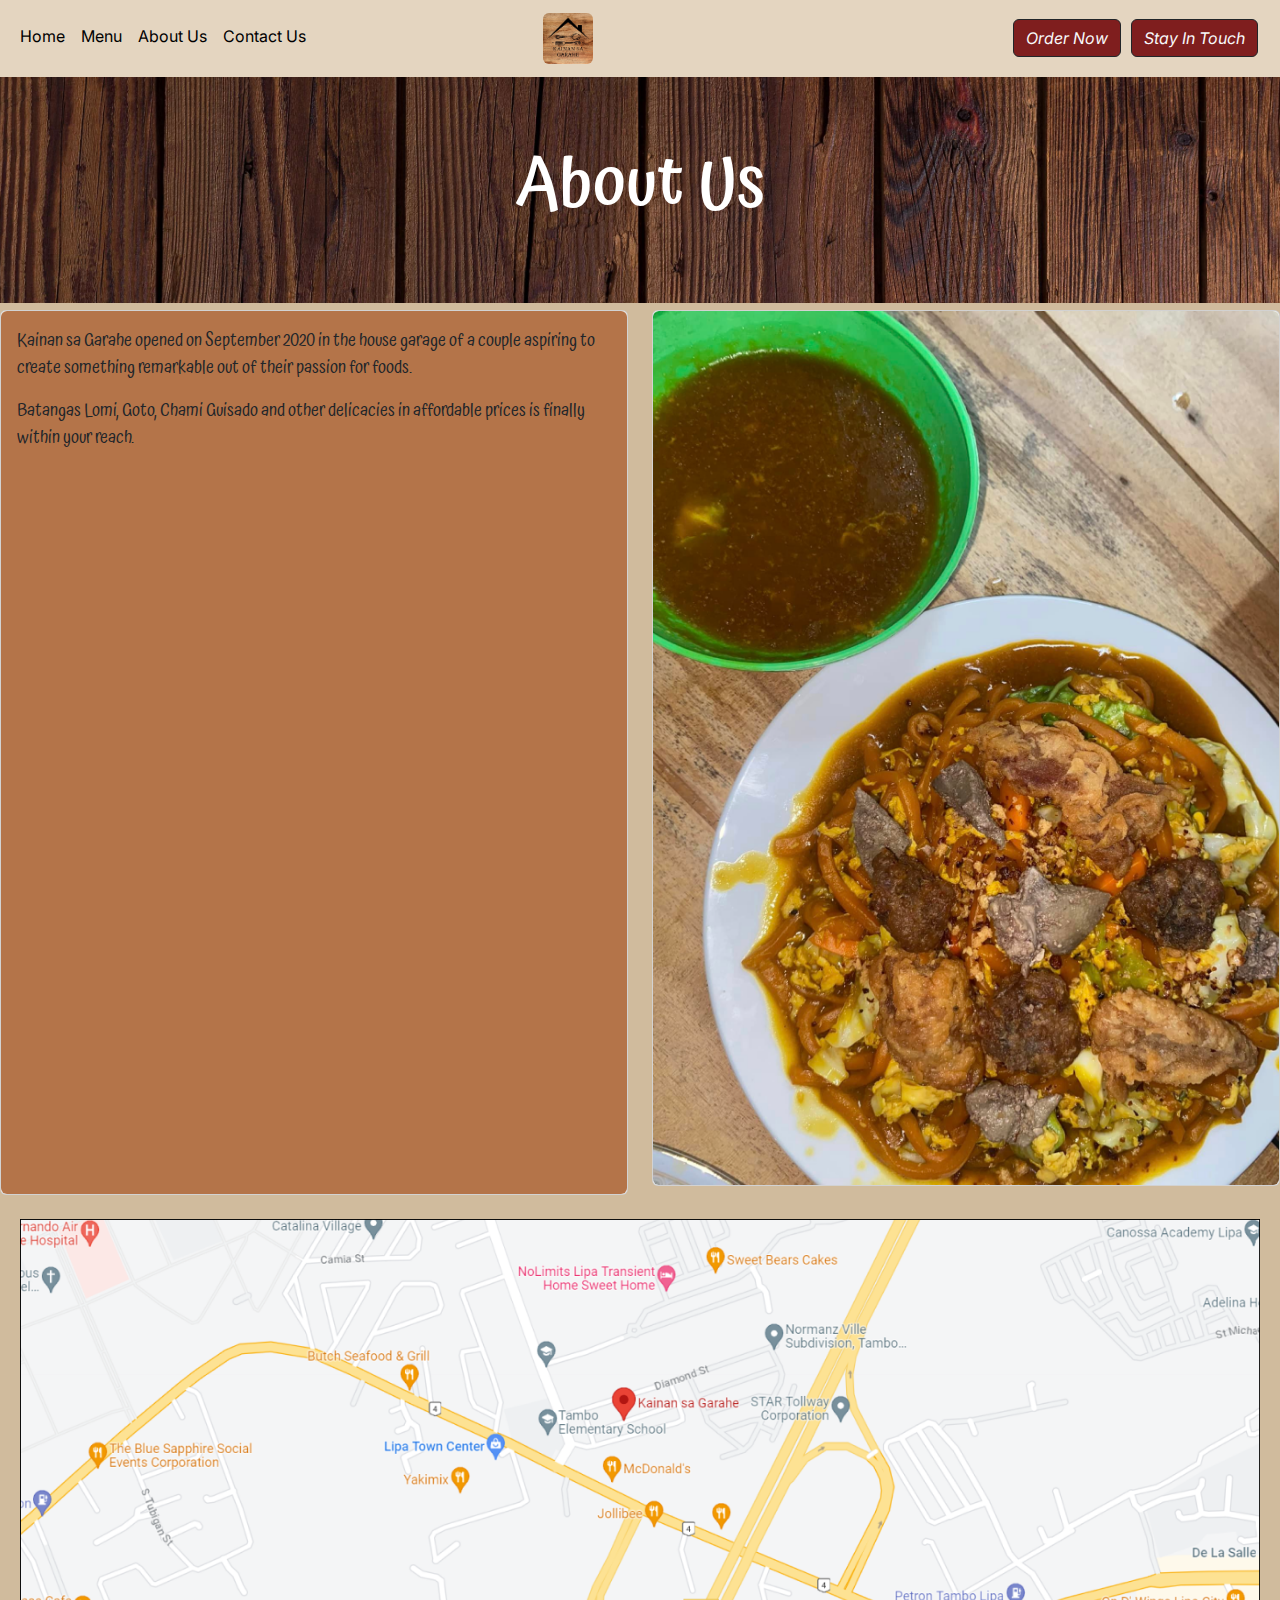
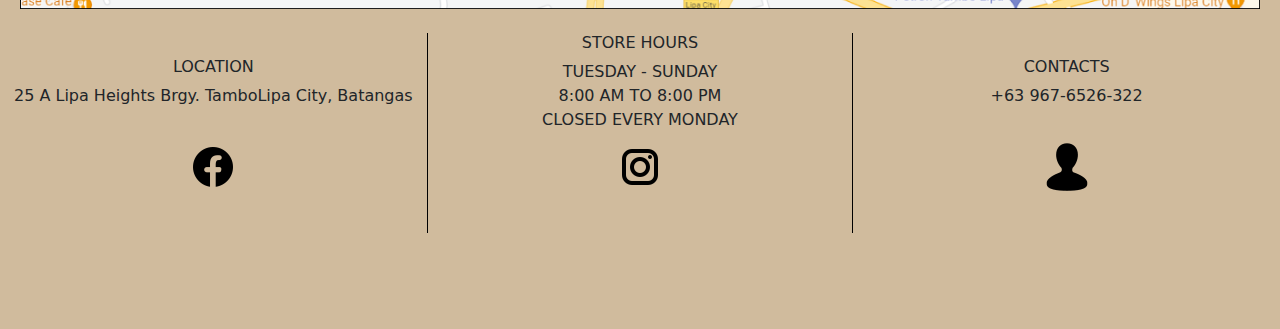
==== about-us.html @ f10708cc "semi-polished webpage" ====
<!DOCTYPE html>
<html lang="en">
<head>
    <meta charset="UTF-8">
    <meta name="viewport" content="width=device-width, initial-scale=1.0">
    <link rel="preconnect" href="https://fonts.googleapis.com">
    <link rel="preconnect" href="https://fonts.gstatic.com" crossorigin>
    <link href="https://fonts.googleapis.com/css2?family=Alumni+Sans+Inline+One&family=Atma:wght@600&family=Francois+One&family=Freehand&family=Fuzzy+Bubbles&family=Inter&display=swap" rel="stylesheet">
    <link rel="stylesheet" href="css/style.css">
    <link rel="stylesheet" href="css/bootstrap.css">
    <title>MP1</title>
</head>
<body class="body-custom mx-auto">
    <nav class="navbar navbar-expand-lg navbar-dark fixed-top bg-custom cus-font">
        <div class="container-fluid">
            <button 
                class="navbar-toggler" 
                type="button" 
                data-bs-toggle="collapse" 
                data-bs-target="#navbarCollapse">
                <span class="navbar-toggler-icon"></span>
            </button>
            <div class="collapse navbar-collapse " id="navbarCollapse">
                <ul class="navbar-nav me-auto text-center mb-md-0">
                  <li class="nav-item py-2">
                    <a class="nav-link active text-black" href="index.html">Home</a>
                  </li>
                  <li class="nav-item py-2">
                    <a class="nav-link text-black" href="#">Menu</a>
                  </li>
                  <li class="nav-item py-2">
                    <a class="nav-link text-black" href="about-us.html">About Us</a>
                  </li> 
                  <li class="nav-item py-2">
                    <a class="nav-link text-black">Contact Us</a>
                  </li>
                  <div class="navbar-brand">
                    <img src="img/logo.jpg" alt="" width="10%" role="l" class="rounded pos mx-1 marg-left img-fluid">
                  </div>
                </ul>
                <form class="d-flex justify-content-center dark-red" role="button">
                    <button class="btn btn-outline-dark text-light cus-btn fst-italic"><a href="" class="nav-link">Order Now</a></button>
                    <button class="btn btn-outline-dark text-light cus-btn fst-italic"><a href="stay-in-touch.html" class="nav-link">Stay In Touch</a></button>
                </form>
            </div>
        </div>
      </nav>

      <!-- <div class="container-fluisd">
        <div class="text">
            <h1>About Us</h1>
        </div>
        <div class="image">
            <img src="img/aboutus.png" class="img-fluid" alt="">
        </div>
      </div> -->

      <div>
        <div class="thumbnail">
            <img src="img/aboutus.png" class="img-cus" width="100%" alt="">
            <div class="caption text">
                <h1>About Us</h1>
            </div>
        </div>
    </div>


    <!-- <div class="container-fluid">
        <div class="row">
            <div class="col">
                <div class="thumbnail">
                    <div class="caption text-start">
                        <p>Kainan sa Garahe opened 
                            on September 2020 in 
                            the house garage of a 
                            couple aspiring to create 
                            something remarkable
                            out of their passion
                            for foods.</p>
                    </div>
                    <img src="img/brownybg.png" class="rounded" width="100%" alt="">
                </div>
            </div>
            <div class="col">
                <img src="img/aboutus-pic.png" class="rounded" width="100%" alt="">
            </div>
        </div>
    </div> -->

    <div class="row">
        <div class="col browny-text">
          <div class="card">
            <img class="card-img-top rounded" src="img/brownybg.png" alt="Card image" style="width:100%">
            <div class="card-img-overlay">
              <p class="card-text">Kainan sa Garahe opened 
                on September 2020 in 
                the house garage of a 
                couple aspiring to create 
                something remarkable
                out of their passion
                for foods.</p>
              <p class="card-text">Batangas Lomi, Goto,
                Chami Guisado and other
                delicacies in affordable
                prices is finally within
                your reach.</p>
            </div>
          </div>
        </div>

        <div class="col">
            <div class="card">
              <img class="card-img-top rounded" src="img/aboutus-pic.png" alt="Card image" style="width:100%">
            </div>
          </div>
    </div>

    <div class="container-fluid">
        <img src="img/map.png" class="img-fluid ps-2 pe-2 mt-4" width="100%" alt="">
      </div>

    <div class="container-fluid">
        <div class="footer footer-respo">
          <div class="row">
            <div class="col-4 text-center mt-5">
              <h6>LOCATION</h6>
            <p>25 A Lipa Heights Brgy. TamboLipa City, Batangas</p>
            </div>
            <div class="col-4 text-center mt-4 vr-line">
              <h6>STORE HOURS</h6>
            <p>TUESDAY - SUNDAY <br> 8:00 AM TO 8:00 PM <br> CLOSED EVERY MONDAY</p>
            </div>
            <div class="col-4 text-center mt-5">
              <h6>CONTACTS</h6>
            <p>+63 967-6526-322</p>
            </div>
            <div class="col text-center mb-5 cus-icons">
              <img src="img/fb.png" alt="">
            </div>
            <div class="col text-center cus-icons">
              <img src="img/insta.png" alt="">
            </div>
            <div class="col text-center cus-icons">
              <img src="img/contact.png" alt="">
            </div>
          </div>
        </div>
      </div>

    <script src="js/bootstrap.js"></script>


</body>
</html>
---- css/style.css ----
.cus-font a, button{
    font-family: 'Inter', sans-serif;
}
.cus-font2{
    font-family: 'Francois One', sans-serif;
}
/* Show it is fixed to the top */
body {
    min-height: 75rem;
    padding-top: 4.7rem;
    overflow-x: hidden;
}

.dark-red button{
    background-color: rgba(127, 30, 30, 1);
}

.margin-cus {
    margin-left: 20px;
    margin-right: 10px;
}

.banner button{
    font-family: 'Inter', sans-serif;
    font-size: 25px;
} 

.bg-custom {
    background-color: rgba(228, 213, 192, 1);
}

.body-custom {
    background-color: rgb(208, 187, 157);
}

.cus-btn {
    margin-right: 10px;
}

.top-spacing h1 {
    padding-top: 25rem;
}

.container-navbar {
    position: fixed;
    display: flex;
    border: 1px solid;
    width: 100%;
    height: 5em;
}

.container-items {
    position: relative;
    border: 1px solid;
    width: 100%;
    height: 5000px;
}

.img-size {
    height: 100%;
}

.banner {
    position: relative;
}

.container-content h3 {
    font-family: 'Freehand', cursive;
    font-size: 50px;
    position: absolute;
    color: white;
    top: 50%;
    left: 50%;
    transform: translate(-50%, -260%);
}

.container-content h1 {
    font-family: 'Fuzzy Bubbles', cursive;
    font-size: 60px;
    position: absolute;
    color: white;
    top: 50%;
    left: 50%;
    transform: translate(-50%, -100%);
}



.container-content button {
    position: absolute;
    top: 50%;
    left: 50%;
    transform: translate(-50%, 100%);
}


.cus-content h1{
    font-family: 'Alumni Sans Inline One', cursive;
    color: white;
}

.cus-content p {
    font-family: 'Inter', sans-serif;
    color: white;
    font-size: 20px;
}

.cus-content button {
    background-color: rgba(228, 213, 192, 0.50);
}

.cus-m {
    margin-right: 0px;
}

.suman {
    position: relative;
}

.suman-content {
    font-family: 'Alumni Sans Inline One', cursive;
    position: absolute;
    top: 50%;
    left: 50%;
    transform: translate(-110%, 140%);
}

.suman-content button {
    font-family: 'Inter', sans-serif;
    font-size: 16px;
}

.vr-line {
    border-right: 1px solid black;
    border-left: 1px solid black;
    height: 200px;
}

.cus-icons {
    transform: translateY(-90px);
}




/* about us page */
 
.text h1{
    font-size: 70px;
    color: white;
    font-family: 'Atma', cursive;
}

.browny-text p{
    font-family: 'Atma', cursive;
    font-size: 18px;
}

.img-cus {
    display: block;
}

.thumbnail {
    position: relative;
    display: inline-block;
}

.caption {
    position: absolute;
    top: 50%;
    left: 50%;
    transform: translate( -50%, -50% );
    text-align: center;
    color: white;
    font-weight: bold;
}


/* about us page */














/* responsiveness */

@media only screen and (max-width: 1030px) {

    .menu-respo .p2 {
        display: none;
    }

    .footer-respo h1, p {
        font-size: 10px;
    }

    .menu-respo button {
        font-size: 15px;
    }

    .menu-respo h1 {
        font-size: 20px;
    }

    .cus-font img {
        width: 40px;
    }

    .top-spacing h1 {
        padding-top: 20rem;
    }

    .marg-left {
        margin-left: 10rem;
    }
}


@media only screen and (max-width: 912px) {

    .menu-respo h1 {
        font-size: 40px;
    }

    .top-spacing h1 {
        padding-top: 15rem;
    }
}

@media only screen and (max-width: 800) {
    .pos {
        display: none;
       }    
    
    .cus-content p {
        font-size: 10px;
    }

    .top-spacing h1 {
        padding-top: rem;
    }

}

@media only screen and (max-width: 768px) {
    .top-spacing h1 {
        padding-top: 190px;
    }

    .menu-respo p {
        display: none;
    }
    
}

@media only screen and (max-width: 540px) {
    .pos {
        display: none;
       }      
    
    body {
        padding-top: 3rem;
    }

    .container-content h3 {
        font-size: 20px;
        top: 50%;
        left: 50%;
        transform: translate(-50%, -200%);
    }
    
    .container-content h1 {
        font-size: 20px;
        top: 50%;
        left: 50%;
        transform: translate(-50%, -20%);
    }

    .container-content button {
        position: absolute;
        font-size: 8px;
        top: 50%;
        left: 50%;
        transform: translate(-50%, 100%);
    }

    .cus-content p {
        font-size: 10px;
    }

    .menu-respo p {
        display: none;
    }

    .menu-respo h1 {
        font-size: 20px;
    }

    .top-spacing h1 {
        padding-top: 130px;  
    }
    .menu-respo button {
        font-size:10px;
        margin-bottom: 12px;
    }

}





@media only screen and (max-width: 420px) {
    .top-spacing h1 {
        padding-top: 3rem;
    }

    .menu-respo button {
        font-size: 10px;
    }

    .pos {
        display: none;
       } 

       .browny-text p{
        font-family: 'Atma', cursive;
        font-size: 10px;
    }

    .text h1{
        font-size: 40px;
    }
}


@media only screen and (max-width: 390px) {
    .top-spacing h1 {
        padding-top: 5rem;
    }

    .menu-respo h1 {
        font-size: 12px;
    }

    .menu-respo button {
        font-size: 5px;
    }

    .text h1{
        font-size: 40px;
    }
    
}

@media only screen and (max-width: 380px) {
    .top-spacing h1 {
        padding-top: 70px;
    }

    .menu-respo h1 {
        font-size: 12px;
    }

    .menu-respo button {
        font-size: 5px;
    }

    .text h1{
        font-size: 35px;
    }
    
}


@media only screen and (max-width: 280px) {
    .top-spacing h1 {
        padding-top: 34px;
    }

    .menu-respo h1 {
        font-size: 10px;
    }
    .menu-respo button {
        font-size:4px;
        margin-bottom: 12px;
    }
}
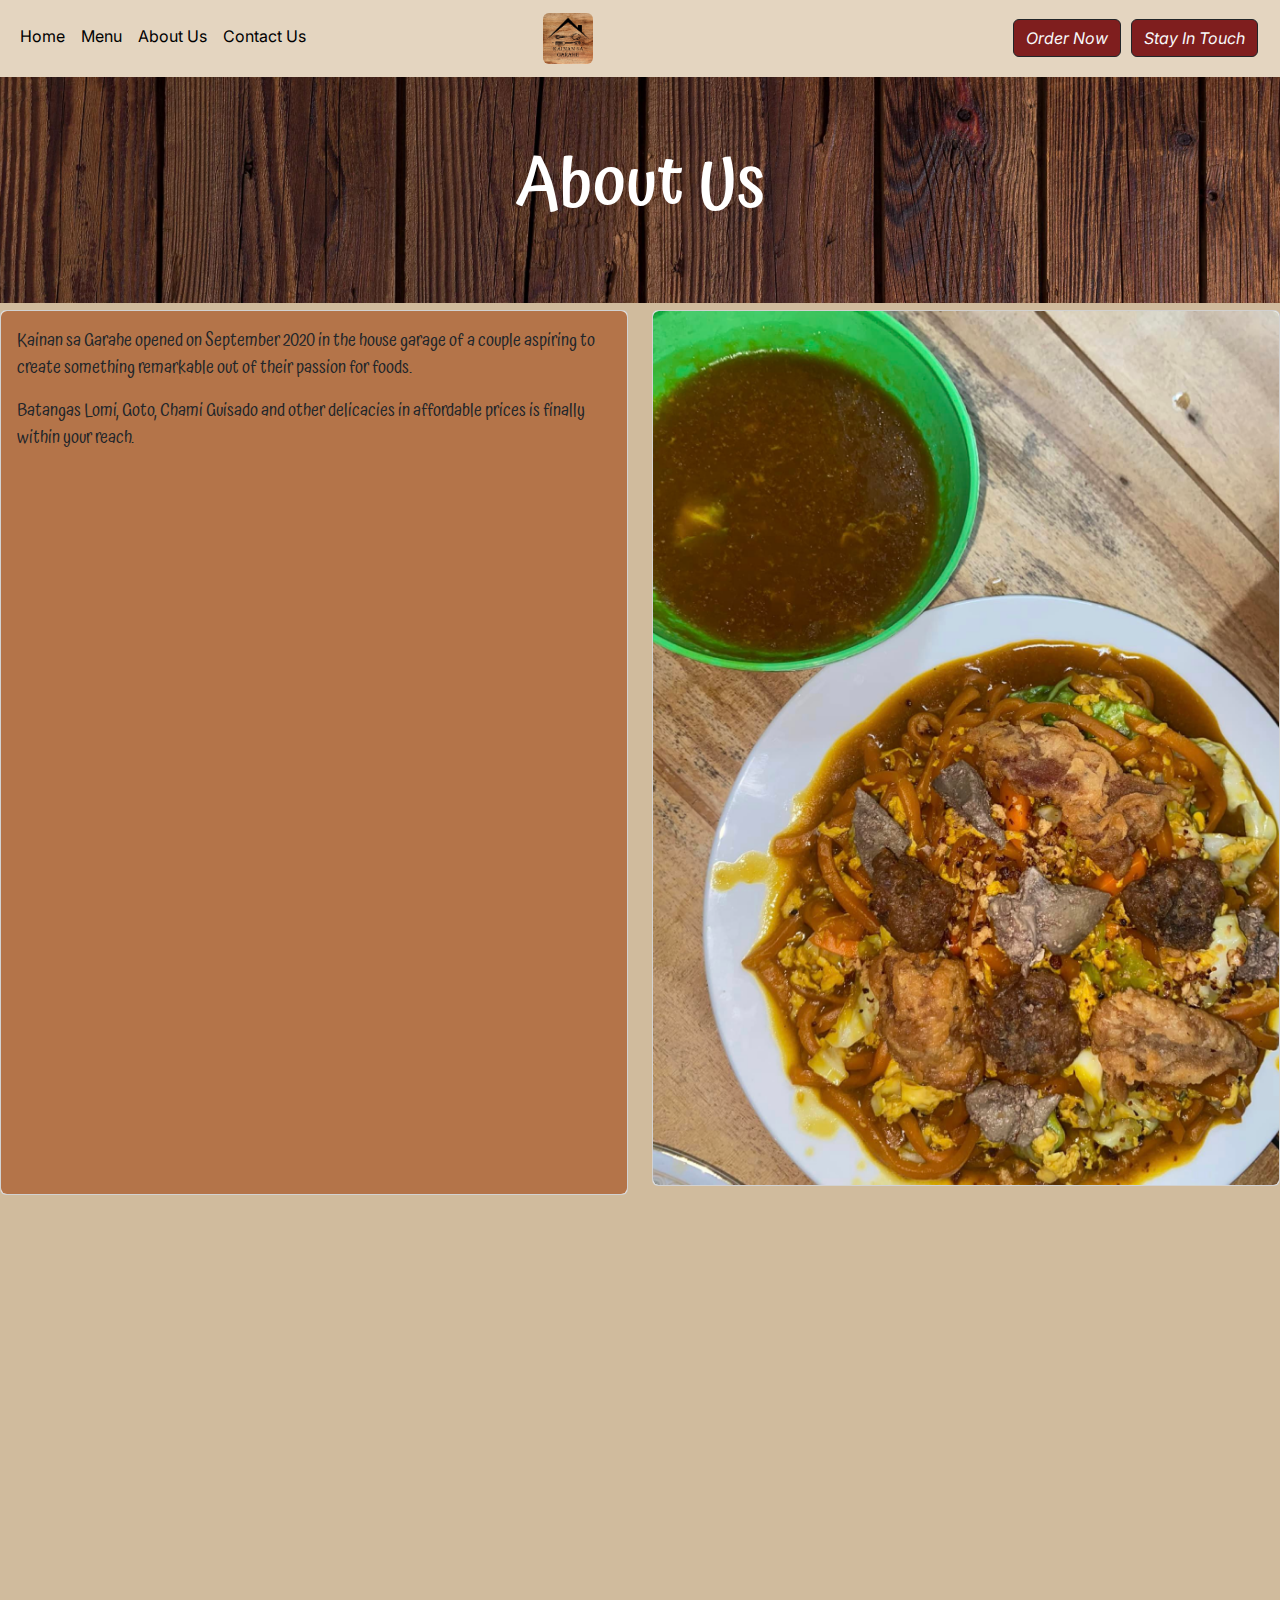
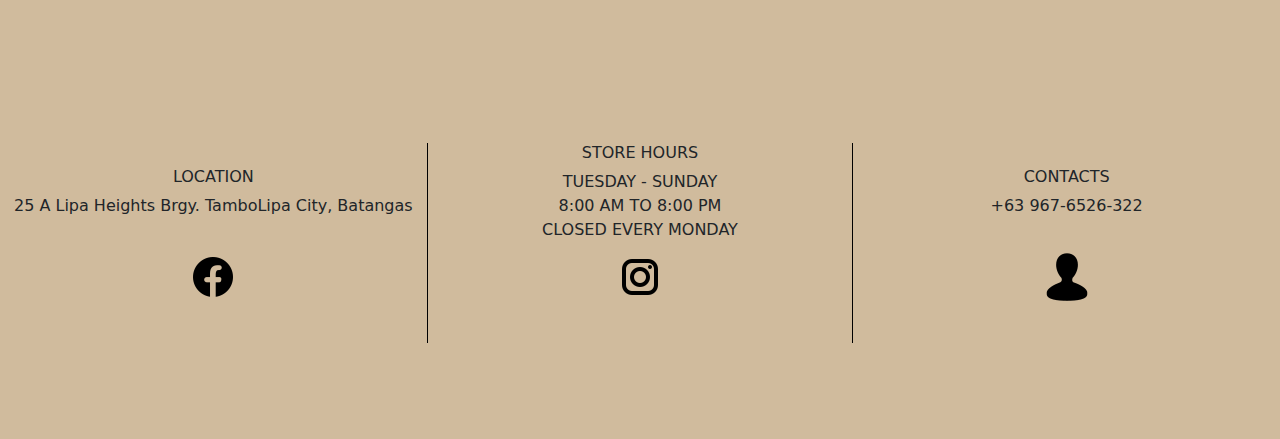
==== commit aae479ef: "final without the order page because i wanna sleep" ====
--- a/about-us.html
+++ b/about-us.html
@@ -32,7 +32,7 @@
                     <a class="nav-link text-black" href="about-us.html">About Us</a>
                   </li> 
                   <li class="nav-item py-2">
-                    <a class="nav-link text-black">Contact Us</a>
+                    <a class="nav-link text-black" href="contact.html">Contact Us</a>
                   </li>
                   <div class="navbar-brand">
                     <img src="img/logo.jpg" alt="" width="10%" role="l" class="rounded pos mx-1 marg-left img-fluid">
@@ -115,9 +115,9 @@
           </div>
     </div>
 
-    <div class="container-fluid">
-        <img src="img/map.png" class="img-fluid ps-2 pe-2 mt-4" width="100%" alt="">
-      </div>
+    <div class="col-xl-12 col-xl-12 mt-4" style="height: 500px;">
+      <iframe allowfullscreen="" frameborder="0" loading="lazy" src="https://www.google.com/maps/embed/v1/place?key=AIzaSyC4B0fBV8kPhK4qP2lQq_7Gp3F9sJ6y2T4&amp;q=25+A++Lipa+Heights%2C+Brgy.+Tambo.+Lipa+City%2C+Batangas&amp;zoom=17&amp;maptype=satellite" width="100%" height="100%"></iframe>
+    </div>
 
     <div class="container-fluid">
         <div class="footer footer-respo">
--- a/css/style.css
+++ b/css/style.css
@@ -6,13 +6,13 @@
 }
 /* Show it is fixed to the top */
 body {
-    min-height: 75rem;
     padding-top: 4.7rem;
     overflow-x: hidden;
 }
 
 .dark-red button{
     background-color: rgba(127, 30, 30, 1);
+    font-family: 'Inter', sans-serif;
 }
 
 .margin-cus {
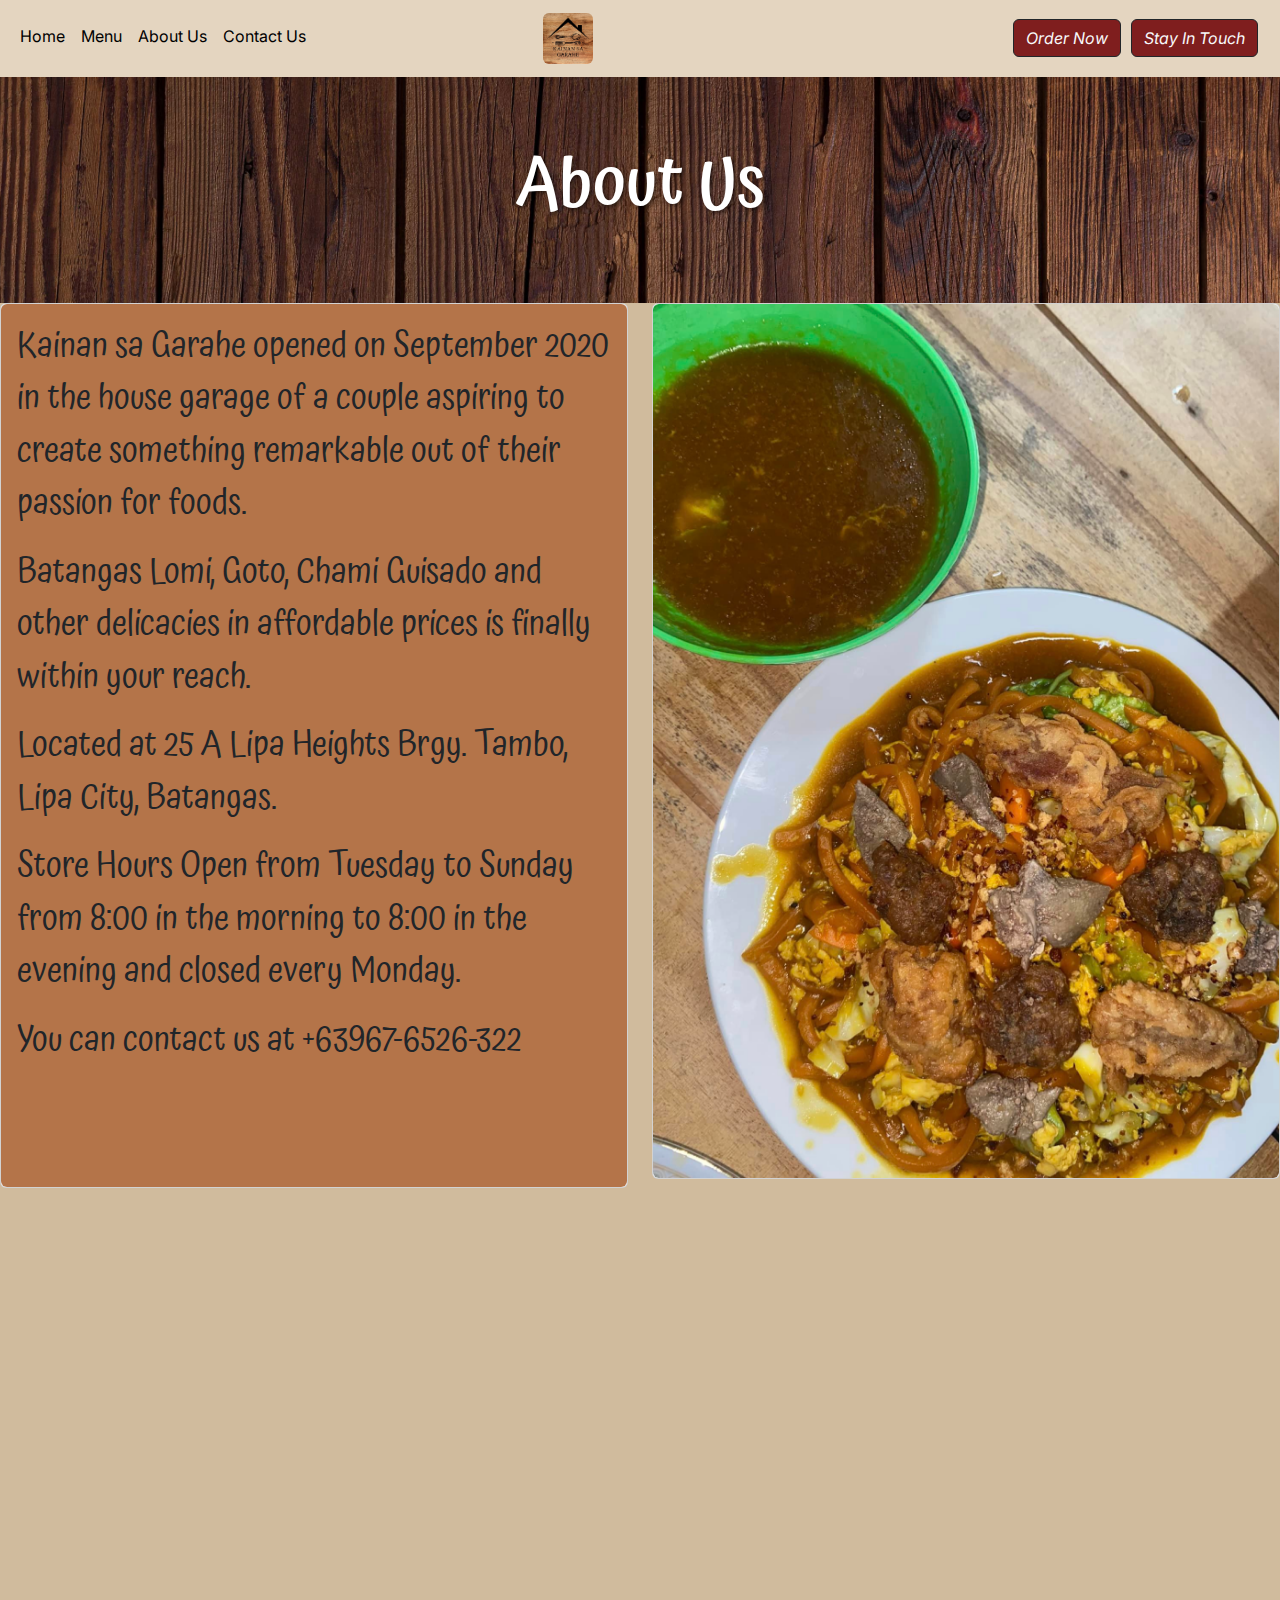
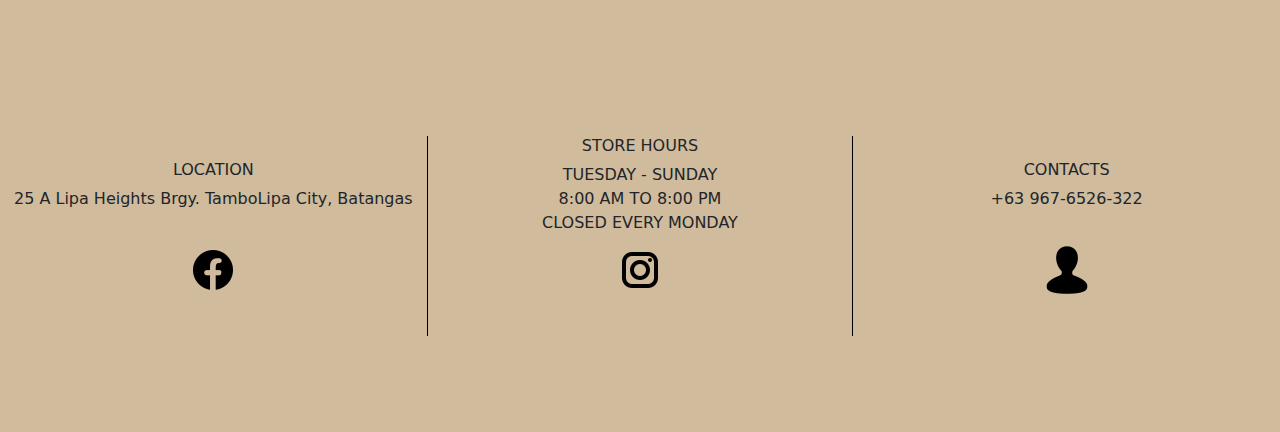
==== commit 262e72b6: "update ni ian" ====
--- a/about-us.html
+++ b/about-us.html
@@ -8,7 +8,7 @@
     <link href="https://fonts.googleapis.com/css2?family=Alumni+Sans+Inline+One&family=Atma:wght@600&family=Francois+One&family=Freehand&family=Fuzzy+Bubbles&family=Inter&display=swap" rel="stylesheet">
     <link rel="stylesheet" href="css/style.css">
     <link rel="stylesheet" href="css/bootstrap.css">
-    <title>MP1</title>
+    <title>About Us</title>
 </head>
 <body class="body-custom mx-auto">
     <nav class="navbar navbar-expand-lg navbar-dark fixed-top bg-custom cus-font">
@@ -35,7 +35,9 @@
                     <a class="nav-link text-black" href="contact.html">Contact Us</a>
                   </li>
                   <div class="navbar-brand">
+                    <a href="index.html">
                     <img src="img/logo.jpg" alt="" width="10%" role="l" class="rounded pos mx-1 marg-left img-fluid">
+                    </a>
                   </div>
                 </ul>
                 <form class="d-flex justify-content-center dark-red" role="button">
@@ -92,18 +94,30 @@
           <div class="card">
             <img class="card-img-top rounded" src="img/brownybg.png" alt="Card image" style="width:100%">
             <div class="card-img-overlay">
-              <p class="card-text">Kainan sa Garahe opened 
+              <p class="card-text" style="font-size: 35px;">Kainan sa Garahe opened 
                 on September 2020 in 
                 the house garage of a 
                 couple aspiring to create 
                 something remarkable
                 out of their passion
                 for foods.</p>
-              <p class="card-text">Batangas Lomi, Goto,
+              <p class="card-text" style="font-size: 35px;">Batangas Lomi, Goto,
                 Chami Guisado and other
                 delicacies in affordable
                 prices is finally within
                 your reach.</p>
+              <p class="card-text" style="font-size: 35px;">Located at
+                  25 A Lipa Heights 
+                  Brgy. Tambo, Lipa City, 
+                  Batangas.</p>
+              <p class="card-text" style="font-size: 35px;">Store Hours
+                    Open from Tuesday to
+                    Sunday from 8:00 in the 
+                    morning to 8:00 in the 
+                    evening and closed every Monday.</p>
+              <p class="card-text" style="font-size: 35px;">You can
+                      contact us at
+                      +63967-6526-322</p>
             </div>
           </div>
         </div>
--- a/css/style.css
+++ b/css/style.css
@@ -67,6 +67,7 @@
 .container-content h3 {
     font-family: 'Freehand', cursive;
     font-size: 50px;
+    text-shadow: 2px 2px 4px rgba(0, 0, 0, 0.5);
     position: absolute;
     color: white;
     top: 50%;
@@ -76,7 +77,9 @@
 
 .container-content h1 {
     font-family: 'Fuzzy Bubbles', cursive;
-    font-size: 60px;
+    font-size: 70px;
+    font-weight: bold;
+    text-shadow: 2px 2px 4px rgba(0, 0, 0, 0.5);
     position: absolute;
     color: white;
     top: 50%;
@@ -97,16 +100,22 @@
 .cus-content h1{
     font-family: 'Alumni Sans Inline One', cursive;
     color: white;
+    font-size: 90px;
+    text-shadow: 2px 2px 4px rgba(0, 0, 0, 0.5);
 }
 
 .cus-content p {
-    font-family: 'Inter', sans-serif;
-    color: white;
-    font-size: 20px;
+    font-family: Arial, Helvetica, sans-serif;
+    color: white;
+    font-size: 24px;
+    font-style: italic;
 }
 
 .cus-content button {
     background-color: rgba(228, 213, 192, 0.50);
+    font-size: 23px;
+    font-weight: bold;
+    font-family: 'Gill Sans', 'Gill Sans MT', Calibri, 'Trebuchet MS', sans-serif;
 }
 
 .cus-m {
@@ -149,6 +158,7 @@
     font-size: 70px;
     color: white;
     font-family: 'Atma', cursive;
+    text-shadow: 2px 2px 4px rgba(0, 0, 0, 0.5);
 }
 
 .browny-text p{
@@ -158,11 +168,12 @@
 
 .img-cus {
     display: block;
+    object-fit: cover;
 }
 
 .thumbnail {
     position: relative;
-    display: inline-block;
+    display: block;
 }
 
 .caption {
@@ -173,7 +184,10 @@
     text-align: center;
     color: white;
     font-weight: bold;
-}
+   
+}
+
+
 
 
 /* about us page */
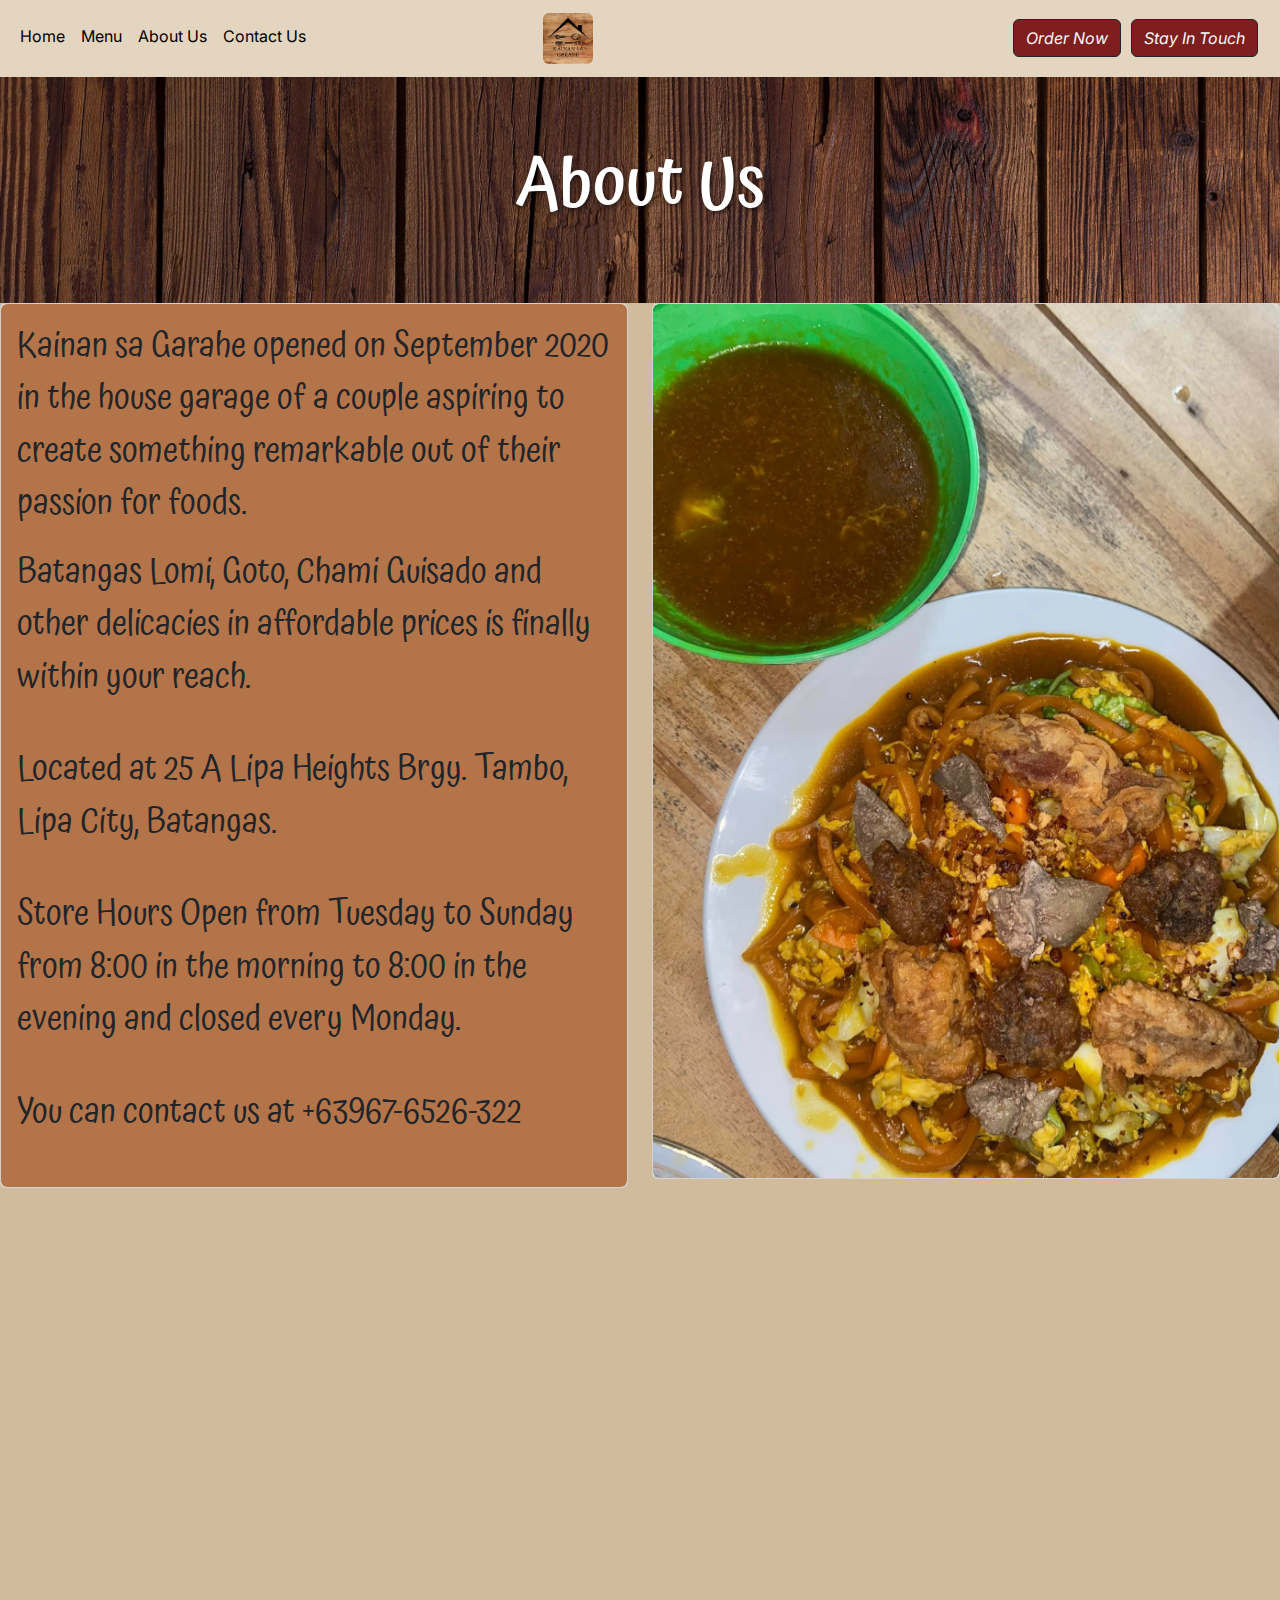
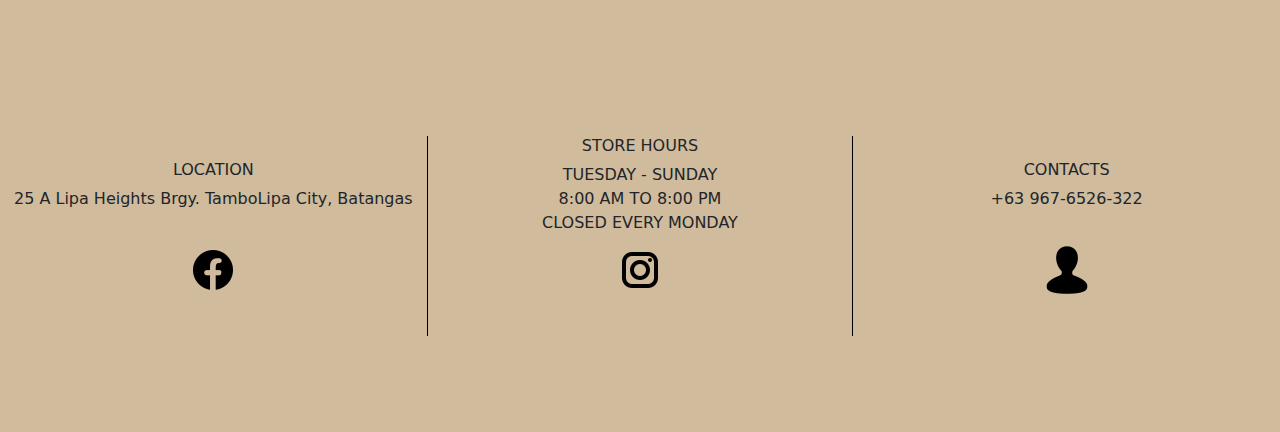
==== commit 482275ef: "updateian" ====
--- a/about-us.html
+++ b/about-us.html
@@ -106,15 +106,18 @@
                 delicacies in affordable
                 prices is finally within
                 your reach.</p>
+                <br>
               <p class="card-text" style="font-size: 35px;">Located at
                   25 A Lipa Heights 
                   Brgy. Tambo, Lipa City, 
                   Batangas.</p>
+                  <br>
               <p class="card-text" style="font-size: 35px;">Store Hours
                     Open from Tuesday to
                     Sunday from 8:00 in the 
                     morning to 8:00 in the 
                     evening and closed every Monday.</p>
+                    <br>
               <p class="card-text" style="font-size: 35px;">You can
                       contact us at
                       +63967-6526-322</p>
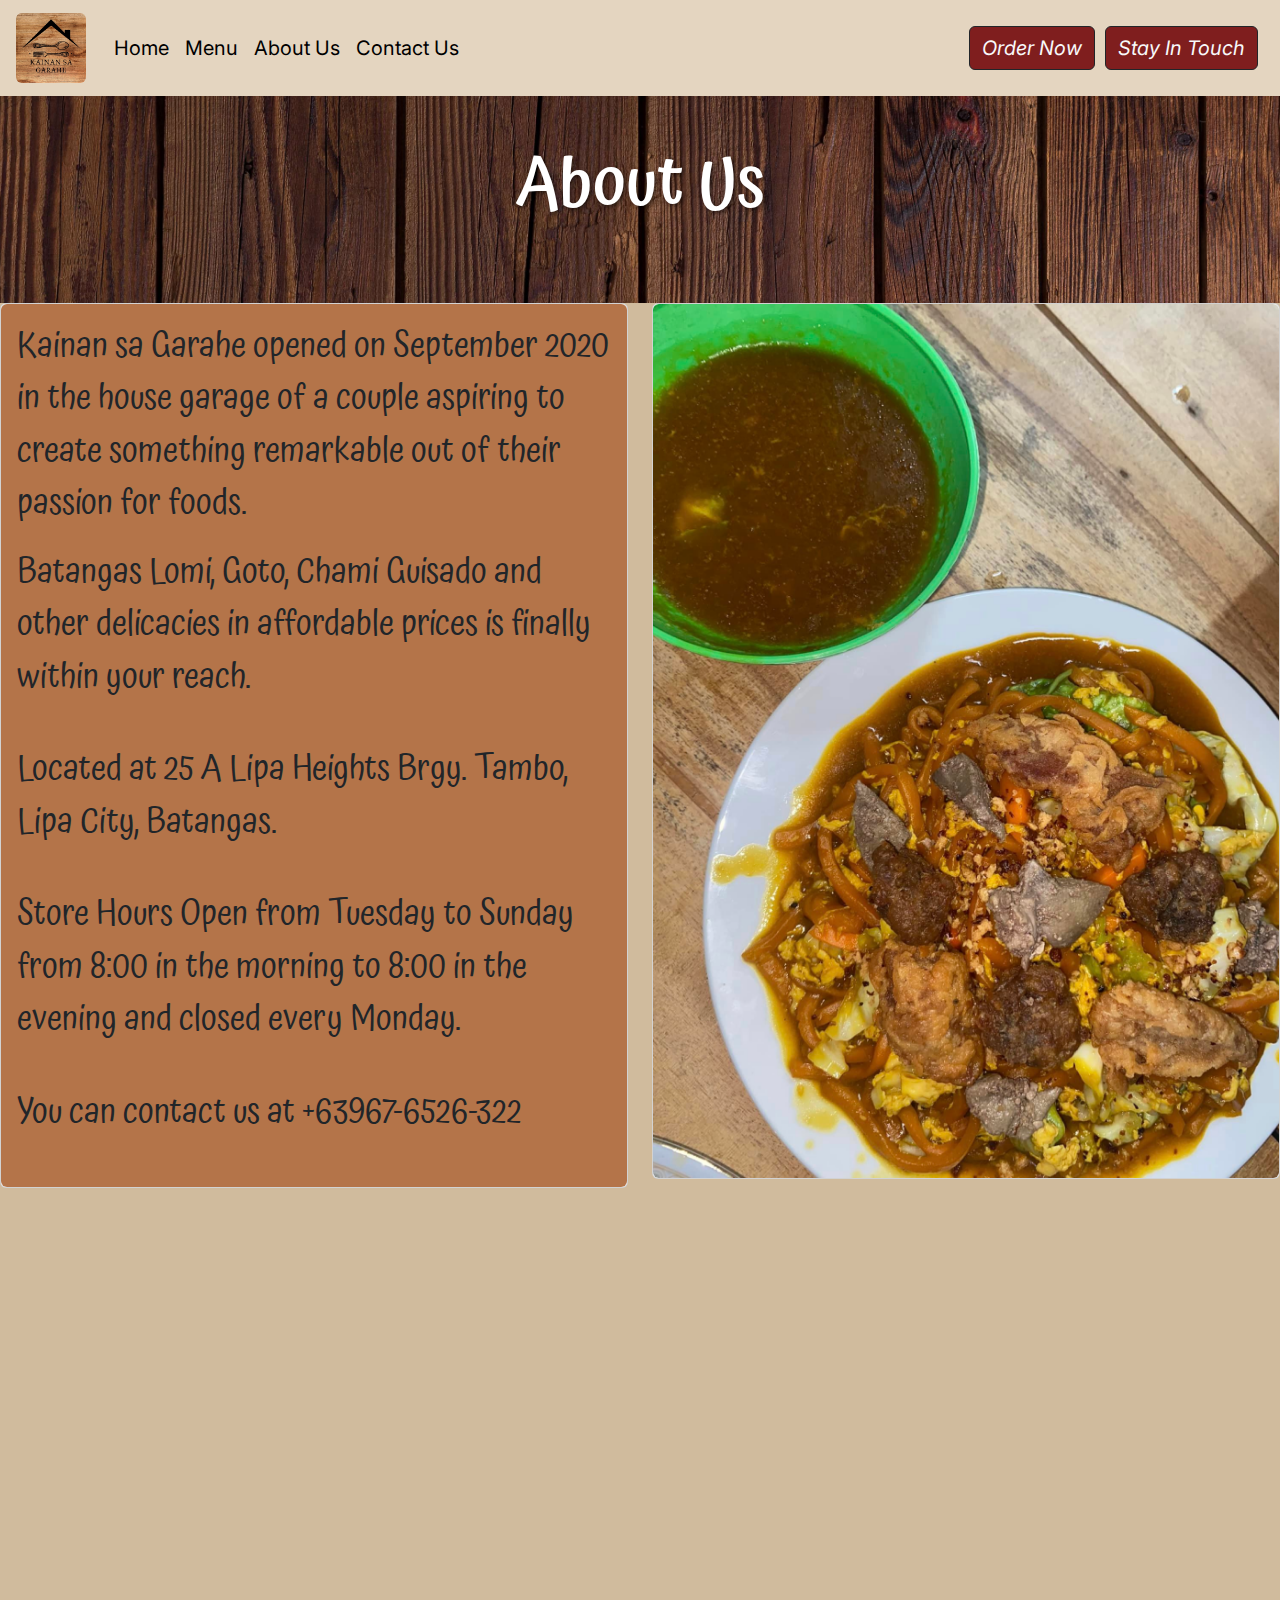
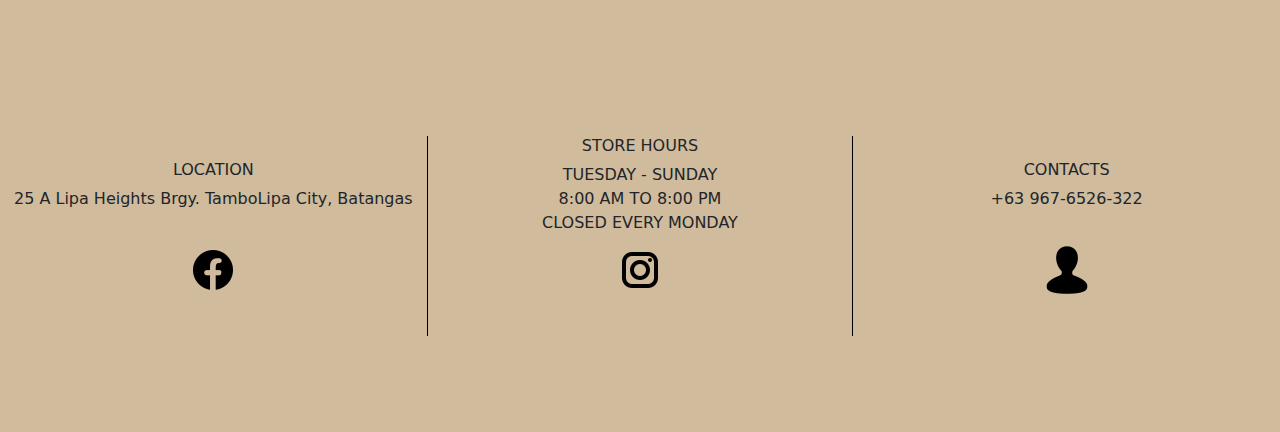
==== commit 1f9784d0: "ian-update" ====
--- a/about-us.html
+++ b/about-us.html
@@ -11,42 +11,42 @@
     <title>About Us</title>
 </head>
 <body class="body-custom mx-auto">
-    <nav class="navbar navbar-expand-lg navbar-dark fixed-top bg-custom cus-font">
-        <div class="container-fluid">
-            <button 
-                class="navbar-toggler" 
-                type="button" 
-                data-bs-toggle="collapse" 
-                data-bs-target="#navbarCollapse">
-                <span class="navbar-toggler-icon"></span>
-            </button>
-            <div class="collapse navbar-collapse " id="navbarCollapse">
-                <ul class="navbar-nav me-auto text-center mb-md-0">
-                  <li class="nav-item py-2">
-                    <a class="nav-link active text-black" href="index.html">Home</a>
-                  </li>
-                  <li class="nav-item py-2">
-                    <a class="nav-link text-black" href="#">Menu</a>
-                  </li>
-                  <li class="nav-item py-2">
-                    <a class="nav-link text-black" href="about-us.html">About Us</a>
-                  </li> 
-                  <li class="nav-item py-2">
-                    <a class="nav-link text-black" href="contact.html">Contact Us</a>
-                  </li>
-                  <div class="navbar-brand">
-                    <a href="index.html">
-                    <img src="img/logo.jpg" alt="" width="10%" role="l" class="rounded pos mx-1 marg-left img-fluid">
-                    </a>
-                  </div>
-                </ul>
-                <form class="d-flex justify-content-center dark-red" role="button">
-                    <button class="btn btn-outline-dark text-light cus-btn fst-italic"><a href="" class="nav-link">Order Now</a></button>
-                    <button class="btn btn-outline-dark text-light cus-btn fst-italic"><a href="stay-in-touch.html" class="nav-link">Stay In Touch</a></button>
-                </form>
-            </div>
+  <nav class="navbar navbar-expand-lg fixed-top bg-custom cus-font">
+    <div class="container-fluid">
+        <button 
+            class="navbar-toggler" 
+            type="button" 
+            data-bs-toggle="collapse" 
+            data-bs-target="#navbarCollapse"
+            style="color: black;">
+            <span class="navbar-toggler-icon"></span>
+        </button>
+
+        <div class="navbar-brand">
+          <img src="img/logo.jpg" alt="" width="70px" height="60px" role="l" class="rounded pos mx-1 img-fluid">
+      </div>
+        <div class="collapse navbar-collapse " id="navbarCollapse">
+            <ul class="navbar-nav me-auto mb-md-0">
+              <li class="nav-item py-3 ">
+                <a class="nav-link active text-black" style="font-size: 20px;" href="index.html">Home</a>
+              </li>
+              <li class="nav-item py-3">
+                <a class="nav-link text-black disabled" style="font-size: 20px;" href="#">Menu</a>
+              </li>
+              <li class="nav-item py-3">
+                <a class="nav-link text-black" style="font-size: 20px;" href="about-us.html">About Us</a>
+              </li> 
+              <li class="nav-item py-3">
+                <a class="nav-link text-black" style="font-size: 20px;" href="contact.html">Contact Us</a>
+              </li>
+            </ul>
+            <form class="d-flex justify-content-center dark-red" role="button">
+                <button class="btn btn-outline-dark text-light cus-btn fst-italic"><a class="nav-link" style="font-size: 20px;">Order Now</a></button>
+                <button class="btn btn-outline-dark text-light cus-btn fst-italic"><a href="stay-in-touch.html" class="nav-link" style="font-size: 20px;">Stay In Touch</a></button>
+            </form>
         </div>
-      </nav>
+    </div>
+  </nav>
 
       <!-- <div class="container-fluisd">
         <div class="text">
--- a/css/style.css
+++ b/css/style.css
@@ -31,6 +31,10 @@
 
 .body-custom {
     background-color: rgb(208, 187, 157);
+}
+
+.navbar-toggler-icon {
+    color: black;
 }
 
 .cus-btn {
@@ -214,7 +218,7 @@
     }
 
     .footer-respo h1, p {
-        font-size: 10px;
+        font-size: 12px;
     }
 
     .menu-respo button {
@@ -323,7 +327,7 @@
         padding-top: 130px;  
     }
     .menu-respo button {
-        font-size:10px;
+        font-size:12px;
         margin-bottom: 12px;
     }
 
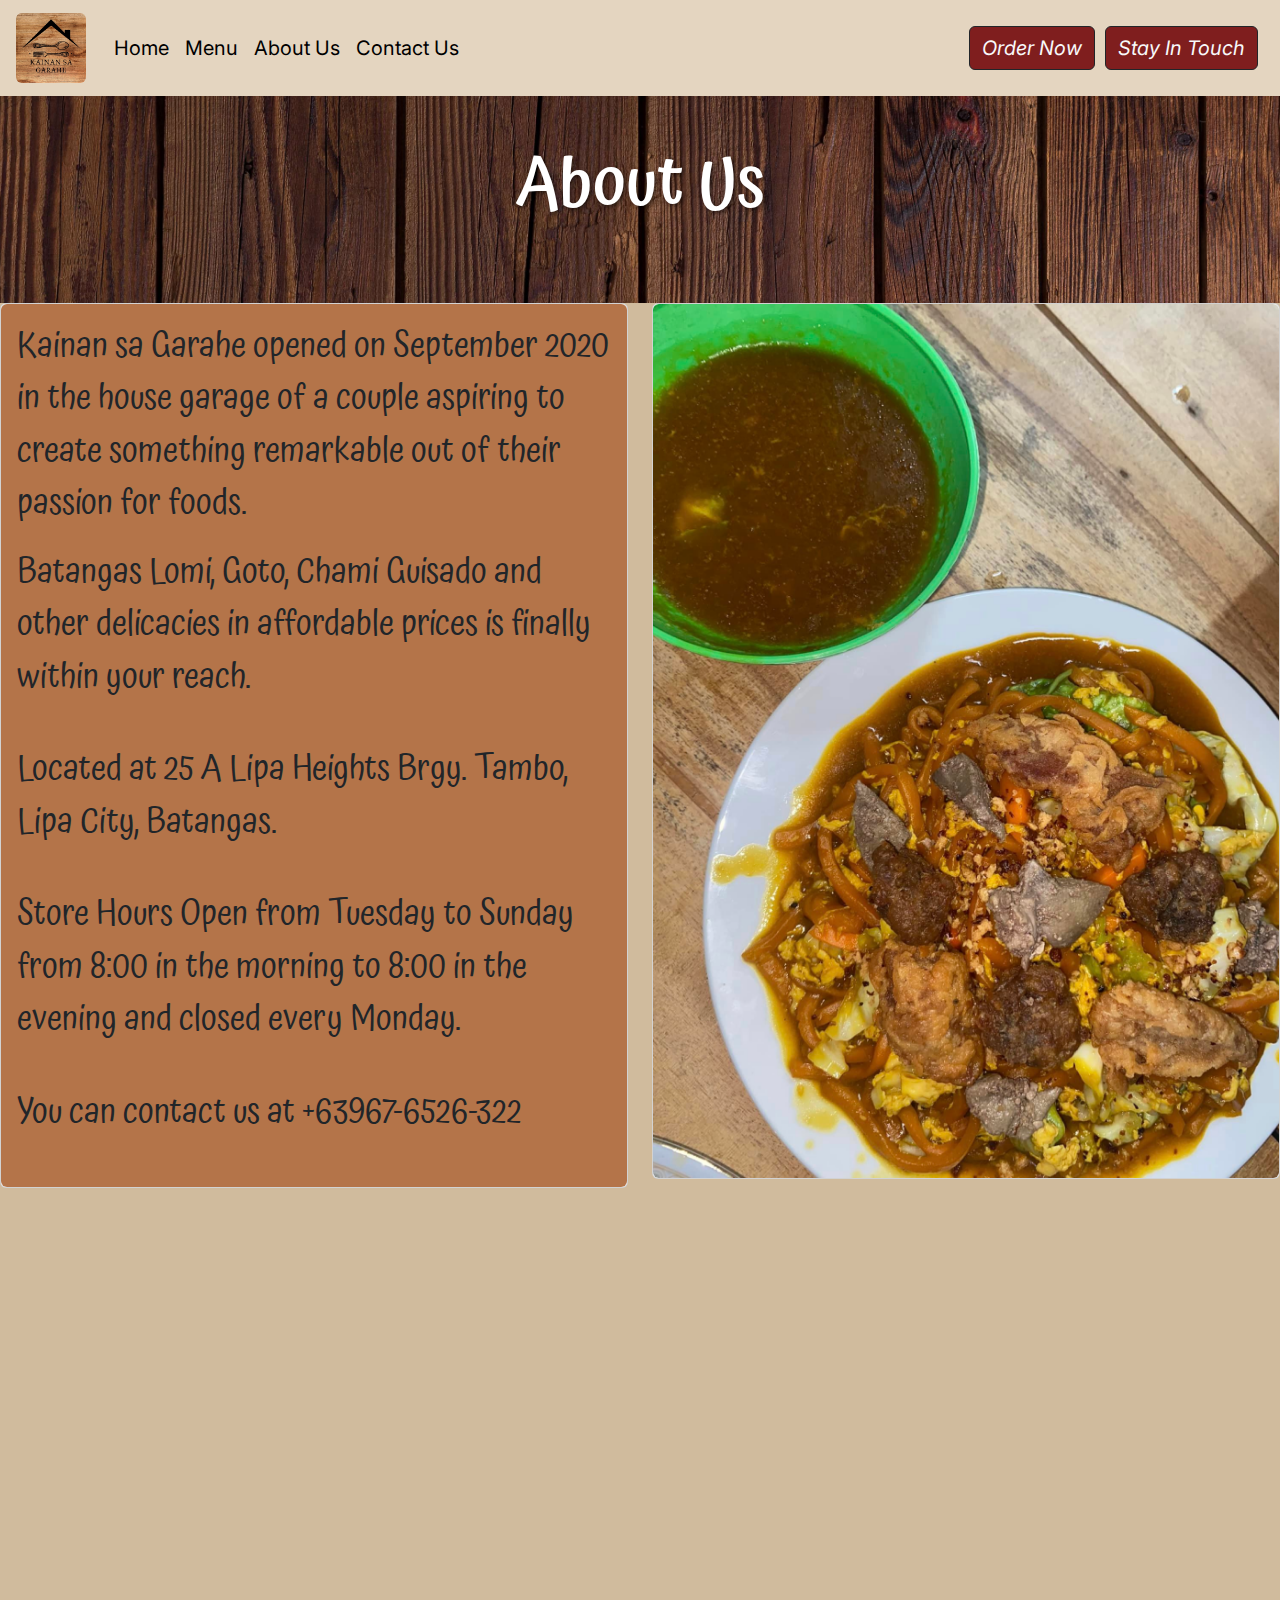
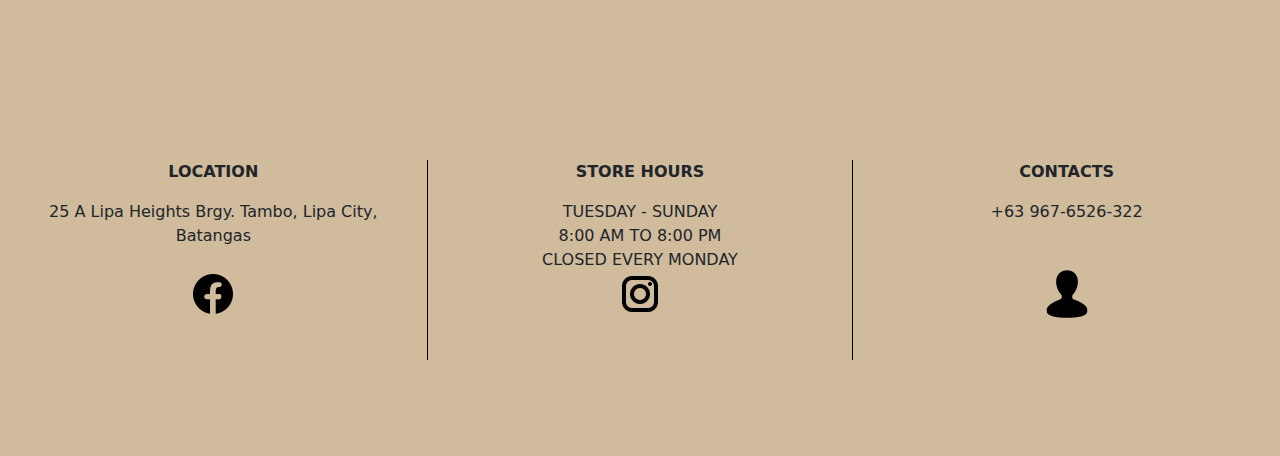
==== commit e112fac5: "ianupdate" ====
--- a/about-us.html
+++ b/about-us.html
@@ -136,30 +136,34 @@
       <iframe allowfullscreen="" frameborder="0" loading="lazy" src="https://www.google.com/maps/embed/v1/place?key=AIzaSyC4B0fBV8kPhK4qP2lQq_7Gp3F9sJ6y2T4&amp;q=25+A++Lipa+Heights%2C+Brgy.+Tambo.+Lipa+City%2C+Batangas&amp;zoom=17&amp;maptype=satellite" width="100%" height="100%"></iframe>
     </div>
 
+    
     <div class="container-fluid">
-        <div class="footer footer-respo">
-          <div class="row">
-            <div class="col-4 text-center mt-5">
-              <h6>LOCATION</h6>
-            <p>25 A Lipa Heights Brgy. TamboLipa City, Batangas</p>
-            </div>
-            <div class="col-4 text-center mt-4 vr-line">
-              <h6>STORE HOURS</h6>
-            <p>TUESDAY - SUNDAY <br> 8:00 AM TO 8:00 PM <br> CLOSED EVERY MONDAY</p>
-            </div>
-            <div class="col-4 text-center mt-5">
-              <h6>CONTACTS</h6>
-            <p>+63 967-6526-322</p>
-            </div>
-            <div class="col text-center mb-5 cus-icons">
-              <img src="img/fb.png" alt="">
-            </div>
-            <div class="col text-center cus-icons">
-              <img src="img/insta.png" alt="">
-            </div>
-            <div class="col text-center cus-icons">
-              <img src="img/contact.png" alt="">
-            </div>
+      <div class="footer footer-respo">
+        <div class="row">
+          <div class="col-4 text-center mt-5">
+            <p style="font-weight: bold;">LOCATION</p>
+          <p>25 A Lipa Heights Brgy. Tambo, Lipa City, Batangas</p>
+          </div>
+          <div class="col-4 text-center mt-5 vr-line">
+            <p style="font-weight: bold;">STORE HOURS</p>
+          <p>TUESDAY - SUNDAY <br> 8:00 AM TO 8:00 PM <br> CLOSED EVERY MONDAY</p>
+          </div>
+          <div class="col-4 text-center mt-5">
+            <p style="font-weight: bold;">CONTACTS</p>
+          <p>+63 967-6526-322</p>
+          </div>
+          <div class="col text-center mb-5 cus-icons">
+            <img src="img/fb.png" alt="facebookimg">
+          </div>
+          <div class="col text-center cus-icons">
+            <img src="img/insta.png" alt="instagramimg">
+          </div>
+          <div class="col text-center cus-icons">
+            <img src="img/contact.png" alt="contactnumimg">
+          </div>
+        </div>
+      </div>
+    </div>
           </div>
         </div>
       </div>
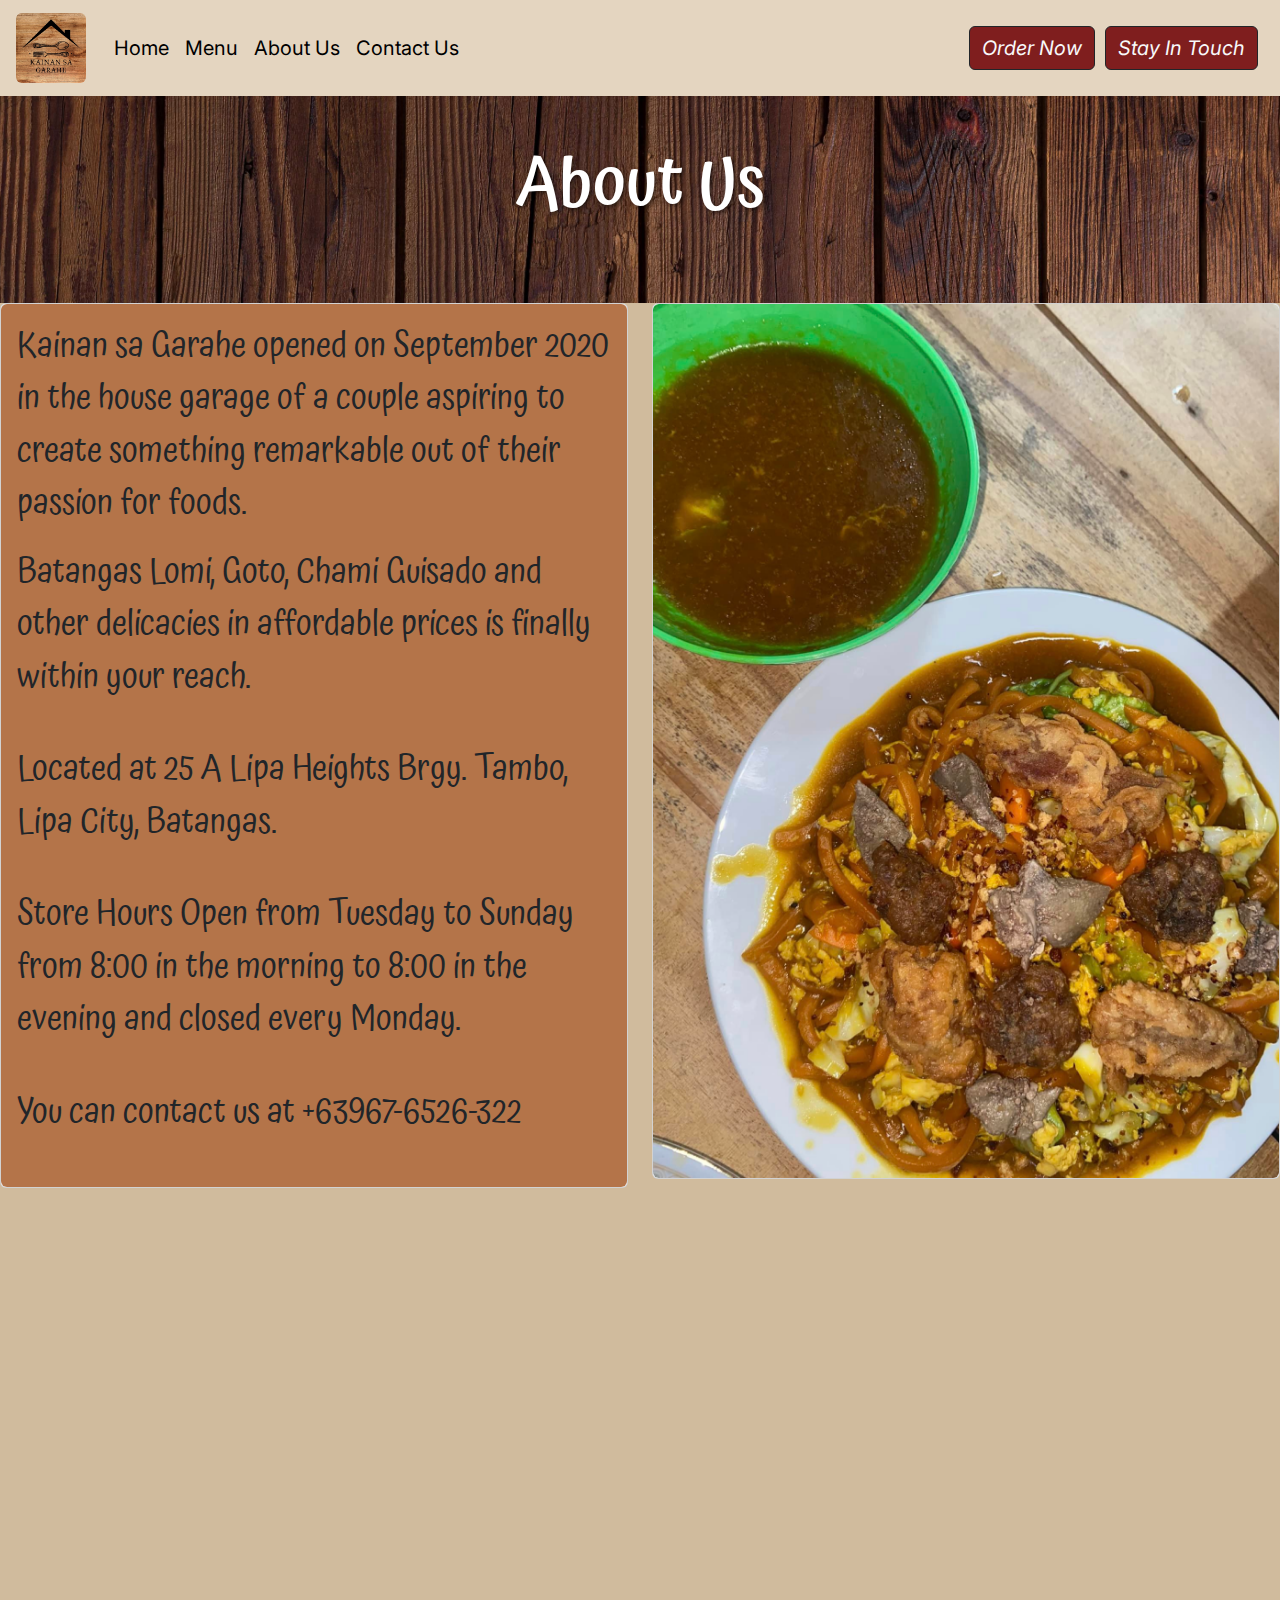
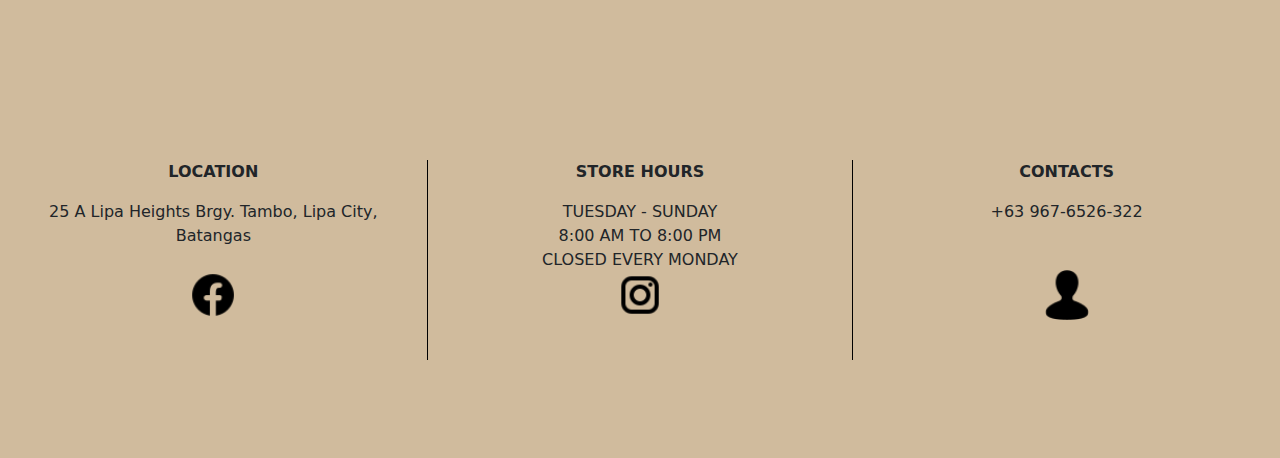
==== commit 4485e489: "footer update" ====
--- a/about-us.html
+++ b/about-us.html
@@ -153,13 +153,13 @@
           <p>+63 967-6526-322</p>
           </div>
           <div class="col text-center mb-5 cus-icons">
-            <img src="img/fb.png" alt="facebookimg">
+            <img src="img/fb.png" alt="facebookimg" width="50px" height="50px">
           </div>
           <div class="col text-center cus-icons">
-            <img src="img/insta.png" alt="instagramimg">
+            <img src="img/insta.png" alt="instagramimg" width="50px" height="50px">
           </div>
           <div class="col text-center cus-icons">
-            <img src="img/contact.png" alt="contactnumimg">
+            <img src="img/contact.png" alt="contactnumimg" width="50px" height="50px">
           </div>
         </div>
       </div>
